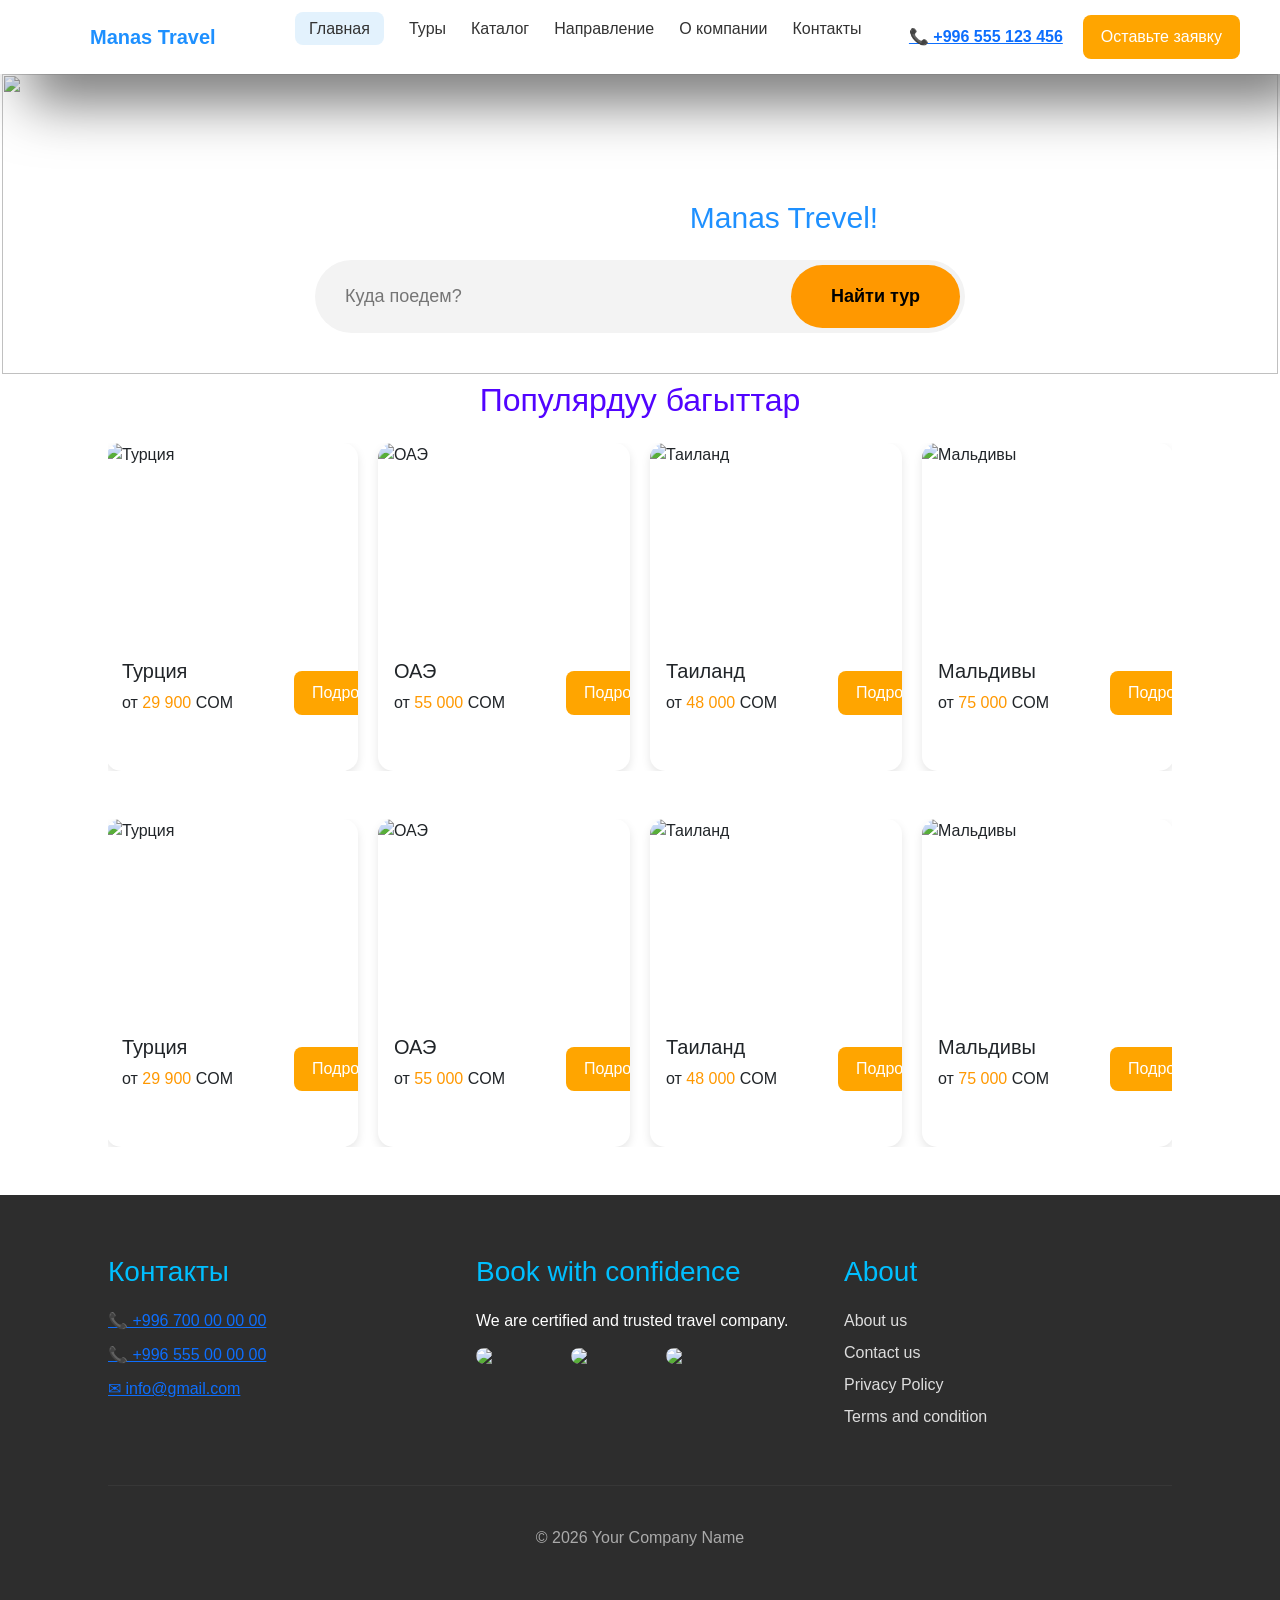
==== index.html @ 94946ac3 "manas travel" ====
<!DOCTYPE html>
<html lang="en">
<head>
    <meta charset="UTF-8">
    <meta name="viewport" content="width=device-width, initial-scale=1.0">
    <link rel="preconnect" href="https://fonts.googleapis.com">
    <link href="https://cdn.jsdelivr.net/npm/bootstrap@5.3.3/dist/css/bootstrap.min.css" rel="stylesheet" integrity="sha384-QWTKZyjpPEjISv5WaRU9OFeRpok6YctnYmDr5pNlyT2bRjXh0JMhjY6hW+ALEwIH" crossorigin="anonymous">
    <link rel="preconnect" href="https://fonts.gstatic.com" crossorigin>
    <link href="https://fonts.googleapis.com/css2?family=Abril+Fatface&family=Google+Sans:ital,opsz,wght@0,17..18,400..700;1,17..18,400..700&family=Inter:ital,opsz,wght@0,14..32,100..900;1,14..32,100..900&family=Montserrat:ital,wght@0,100..900;1,100..900&display=swap" rel="stylesheet">
    <link rel="stylesheet" href="style.css">
    <title>Manas Travel</title>
</head>
<body>
    <!-- menu -->

    <header class="navbar">
        <div class="logo">
            <img src="https://png.pngtree.com/png-clipart/20231206/original/pngtree-worldwide-traveling-plane-photo-png-image_13777643.png" alt="">
            <span>Manas Travel</span>
        </div>
    
        <nav>
            <ul class="menu">
                <li><a href="#" class="active">Главная</a></li>
                <li><a href="#">Туры</a></li>
                <li><a href="#"> Каталог </a></li>
                <li><a href="#">Направление</a></li>
                <li><a href="#">О компании</a></li>
                <li><a href="#">Контакты</a></li>
            </ul>
        </nav>
    
        <div class="contact">
            <span  class="phone"> <a href="#">📞 +996 555 123 456</a></span>
            <button class="btn">Оставьте заявку</button>
            <!-- meny end -->
        </div>
    </header>
     


    
<!-- fon down menu -->

    <div class="section">
     <div class="bacraun-fon">
        <img class="fon" src="https://sputnik.kg/img/102773/07/1027730790_0:141:3712:2475_1920x0_80_0_0_89487f8775e7adcf8568377d935c62b5.jpg" alt="">
     </div>
     <p class="blue-text">Открой Мир с  <span> Manas Trevel! </span> </p>
    </div>

<!-- fon down menu end-->


<!-- header-fon -->
 
<div class="search-bar">
    <div class="search-box">

        <input type="text" placeholder="Куда поедем?" />

        <button class="search-btn">
            Найти тур
        </button>

    </div>
</div>
       
<!-- header-fon  end-->




<!-- slider  -->  
<div class="container my-5">
    <h2 class="mb-4">Популярдуу багыттар</h2>

    <div id="carouselExample" class="carousel slide" data-bs-ride="carousel">
        <div class="carousel-inner">
            
            <div class="carousel-item active">
                <div class="row">
                    <div class="col-3">
                        <div class="card">
                            <img src="https://cdn.ingos.ru/images/blog/samye-vysokie-gory-v-mire.jpg" class="card-img-top" alt="Турция">
                            <div class="card-body">
                                <h5 class="card-title">Турция</h5>
                                <p class="price">от <span>29 900</span> COM</p>
                                <a class="btn-Details" href="#">
                                    <button type="button" class="btn btn-primary">Подробнее</button>
                                </a>
                            </div>
                        </div>
                    </div>
                    <div class="col-3">
                        <div class="card">
                            <img src="https://www.kovinov.com/biblioteka/gory-mira/gimalai.jpg" class="card-img-top" alt="ОАЭ">
                            <div class="card-body">
                                <h5 class="card-title">ОАЭ</h5>
                                <p class="price">от <span>55 000</span> COM</p>
                                <a class="btn-Details" href="#">
                                    <button type="button" class="btn btn-primary">Подробнее</button>
                                </a>
                            </div>
                        </div>
                    </div>
                    <div class="col-3">
                        <div class="card">
                            <img src="https://sputnik.kg/img/102080/70/1020807064_0:0:3888:2592_600x0_80_0_1_5077b09cafb558b3ad259ab169eb769e.jpg" class="card-img-top" alt="Таиланд">
                            <div class="card-body">
                                <h5 class="card-title">Таиланд</h5>
                                <p class="price">от <span>48 000</span> COM</p>
                                <a class="btn-Details" href="#">
                                    <button type="button" class="btn btn-primary">Подробнее</button>
                                </a>
                            </div>
                        </div>
                    </div>
                    <div class="col-3">
                        <div class="card">
                            <img src="https://t3.ftcdn.net/jpg/00/75/82/52/360_F_75825293_EmDAD2I0aNMpyOq0IFwFzRhvRxQbHTyL.jpg" class="card-img-top" alt="Мальдивы">
                            <div class="card-body">
                                <h5 class="card-title">Мальдивы</h5>
                                <p class="price">от <span>75 000</span> COM</p>
                                <a class="btn-Details" href="#">
                                    <button type="button" class="btn btn-primary">Подробнее</button>
                                </a>
                            </div>
                        </div>
                    </div>

                </div>
            </div>
        </div>


    </div>
</div>
<!-- slider end 1  --> 


<!-- slider  start 2--> 
 
<div class="margin-top">

<div class="container mt-5  my-5"  >
    <div id="carouselExample" class="carousel slide" data-bs-ride="carousel">
        <div class="carousel-inner">
            
            <div class="carousel-item active">
                <div class="row">
                    <div class="col-3">
                        <div class="card">
                            <img src="https://cdn.ingos.ru/images/blog/samye-vysokie-gory-v-mire.jpg" class="card-img-top" alt="Турция">
                            <div class="card-body">
                                <h5 class="card-title">Турция</h5>
                                <p class="price">от <span>29 900</span> COM</p>
                                <a class="btn-Details" href="#">
                                    <button type="button" class="btn btn-primary">Подробнее</button>
                                </a>
                            </div>
                        </div>
                    </div>
                    <div class="col-3">
                        <div class="card">
                            <img src="https://www.kovinov.com/biblioteka/gory-mira/gimalai.jpg" class="card-img-top" alt="ОАЭ">
                            <div class="card-body">
                                <h5 class="card-title">ОАЭ</h5>
                                <p class="price">от <span>55 000</span> COM</p>
                                <a class="btn-Details" href="#">
                                    <button type="button" class="btn btn-primary">Подробнее</button>
                                </a>
                            </div>
                        </div>
                    </div>
                    <div class="col-3">
                        <div class="card">
                            <img src="https://sputnik.kg/img/102080/70/1020807064_0:0:3888:2592_600x0_80_0_1_5077b09cafb558b3ad259ab169eb769e.jpg" class="card-img-top" alt="Таиланд">
                            <div class="card-body">
                                <h5 class="card-title">Таиланд</h5>
                                <p class="price">от <span>48 000</span> COM</p>
                                <a class="btn-Details" href="#">
                                    <button type="button" class="btn btn-primary">Подробнее</button>
                                </a>
                            </div>
                        </div>
                    </div>
                    <div class="col-3">
                        <div class="card">
                            <img src="https://t3.ftcdn.net/jpg/00/75/82/52/360_F_75825293_EmDAD2I0aNMpyOq0IFwFzRhvRxQbHTyL.jpg" class="card-img-top" alt="Мальдивы">
                            <div class="card-body">
                                <h5 class="card-title">Мальдивы</h5>
                                <p class="price">от <span>75 000</span> COM</p>
                                <a class="btn-Details" href="#">
                                    <button type="button" class="btn btn-primary">Подробнее</button>
                                </a>
                            </div>
                        </div>
                    </div>

                </div>
            </div>
        </div>
     
    </div>
</div>

</div>
<!-- slider  end 2 --> 


<!-- down туйундогу кара  -->
<footer class="footer">
    <div class="container">

        <div class="footer-grid">

            <!-- Contact -->
            <div>
                <h3>Контакты</h3>
                <a href="#"> <p>📞 +996 700 00 00 00</p></a>
                <a href="#"> <p>📞 +996 555 00 00 00</p></a>
                <a href="#"> <p>✉ info@gmail.com</p></a>
            </div>

            <!-- Certificates -->
            <div>
                <h3>Book with confidence</h3>
                <p class="small-text">
                    We are certified and trusted travel company.
                </p>

                <div class="certificates">
                    <img src="cert1.png">
                    <img src="cert2.png">
                    <img src="cert3.png">
                </div>
            </div>

            <!-- About -->
            <div>
                <h3>About</h3>
                <ul>
                    <li><a href="#">About us</a></li>
                    <li><a href="#">Contact us</a></li>
                    <li><a href="#">Privacy Policy</a></li>
                    <li><a href="#">Terms and condition</a></li>
                </ul>
            </div>

        </div>

        <hr>

        <p class="copyright">
            © 2026 Your Company Name
        </p>

    </div>
</footer>
<!-- down туйундогу кара   end-->
<script src="https://cdn.jsdelivr.net/npm/bootstrap@5.3.0/dist/js/bootstrap.bundle.min.js"></script>
</body>
</html>
---- style.css ----
* {
    margin: 0;
    padding: 0;
    box-sizing: border-box;
}

/* MENU START */
body {
    font-family: Arial, sans-serif;
}

.navbar {
    display: flex;
    justify-content: space-between;
    align-items: center;
    padding: 15px 40px;
    background: #ffffff;
    box-shadow:  28px 28px 56px #747474,
    -28px -28px 56px #ffffff;

}

/* LOGO */
.logo {
    display: flex;
    align-items: center;
    gap: 10px;
}

.logo img {
    width: 40px;
}

.logo span {
    font-size: 20px;
    font-weight: bold;
    color: #1e90ff;
}

/* MENU */
.menu {
    display: flex;
    list-style: none;
    gap: 25px;
}

.menu a {
    text-decoration: none;
    color: #333;
    font-weight: 500;
}

.menu a:hover {
    color: #1e90ff;
}

.menu .active {
    background: #e3f2fd;
    padding: 8px 14px;
    border-radius: 8px;
}

/* CONTACT */
.contact {
    display: flex;
    align-items: center;
    gap: 20px;
}

.phone {
    font-weight: 600;
    color: #333;
}

.btn {
    background: orange;
    border: none;
    padding: 10px 18px;
    border-radius: 8px;
    color: white;
    cursor: pointer;
}

.btn:hover {
    background: darkorange;
}
/* MENU END */


  

/* fon down menu  */
.bacraun-fon{
    margin-left: 2px;
    margin-right: 2px;
}

.fon{
    width: 100%;
    height: 300px;
    object-fit: cover; /* кадрга туура келиши үчүн */
}

.blue-text{
    font-size: 30px;
    color: white;
    font-weight: 400;
    margin-top: -179px;
    margin-left: 491px;
}
.blue-text span{
    color: #1e90ff;
}

/* fon down menu end  */





/*  <!-- header-fon -->  */
 
.search-bar {
    display: flex;
    justify-content: center;
    margin-top: 20px;
}

.search-box {
    width: 650px;
    background: #f3f3f3;
    padding: 5px;
    border-radius: 40px;
    display: flex;
    align-items: center;
}

.search-box input {
    flex: 1;
    border: none;
    outline: none;
    background: transparent;
    padding: 18px 25px;
    font-size: 18px;
    border-radius: 60px;
}

.search-btn {
    background: #ff9800;
    border: none;
    padding: 18px 40px;
    border-radius: 60px;
    font-size: 18px;
    font-weight: 600;
    cursor: pointer;
    transition: 0.3s;
}

.search-btn:hover {
    background: #e68900;
}
/* <!-- header-fon  end--> */








/* slider */
.container h2{
    text-align: center;
    color: #5204ff;
}
.row {
    display: flex;
    flex-wrap: nowrap; /* Карталардын төмөн түшүп кетишине жол бербейт */
}

.price span{
    color: #ff9800;
}

.col-3 {
    flex: 0 0 25%; 
    max-width: 25%;
    padding: 0 10px; 
}

.card {
    border-radius: 15px;
    overflow: hidden;
    border: none;
    box-shadow: 0 4px 10px rgba(0,0,0,0.1);
    transition: 0.9s;
}

.card:hover {
    transform: scale(0.9);
}

.card-img-top {
    height: 200px;
    object-fit: cover;
    object-position: center; 
}


/* BTN */
.btn-Details button{
    margin-left: 172px;
    margin-top: -102px;
    padding-right: 2px;
}

.btn-Details button:hover{
    color: #e63d00;
    background-color: #1e90ff;
}


.margin-top{
    margin-top: 40px;
}
/* Мобилдик версияда телефондун экранына тууралоо */
@media (max-width: 992px) {
    .col-3 {
        flex: 0 0 50%; /* Планшетте 2ден көрүнөт */
        max-width: 50%;
    }
}

@media (max-width: 576px) {
    .col-3 {
        flex: 0 0 100%; /* Телефондо 1ден көрүнөт */
        max-width: 100%;
    }
}



/* slider end */





/* <!-- down туйундогу кара  --> */
.footer {
    background: #2d2d2d;
    color: #fff;
    padding: 60px 0;
}

.container {
    width: 85%;
    margin: auto;
}

.footer-grid {
    display: grid;
    grid-template-columns: repeat(3, 1fr);
    gap: 40px;
}

.footer h3 {
    margin-bottom: 20px;
    color: #00bfff;
}

.footer p {
    margin-bottom: 10px;
}

.footer ul {
    list-style: none;
    padding: 0;
}

.footer ul li {
    margin-bottom: 8px;
}

.footer ul li a {
    color: #ddd;
    text-decoration: none;
    transition: 0.3s;
}

.footer ul li a:hover {
    color: #00bfff;
}

.certificates {
    display: flex;
    gap: 15px;
    margin-top: 15px;
}

.certificates img {
    width: 80px;
    border-radius: 10px;
}

hr {
    border: none;
    border-top: 1px solid #555;
    margin: 40px 0;
}

.copyright {
    text-align: center;
    color: #aaa;
}
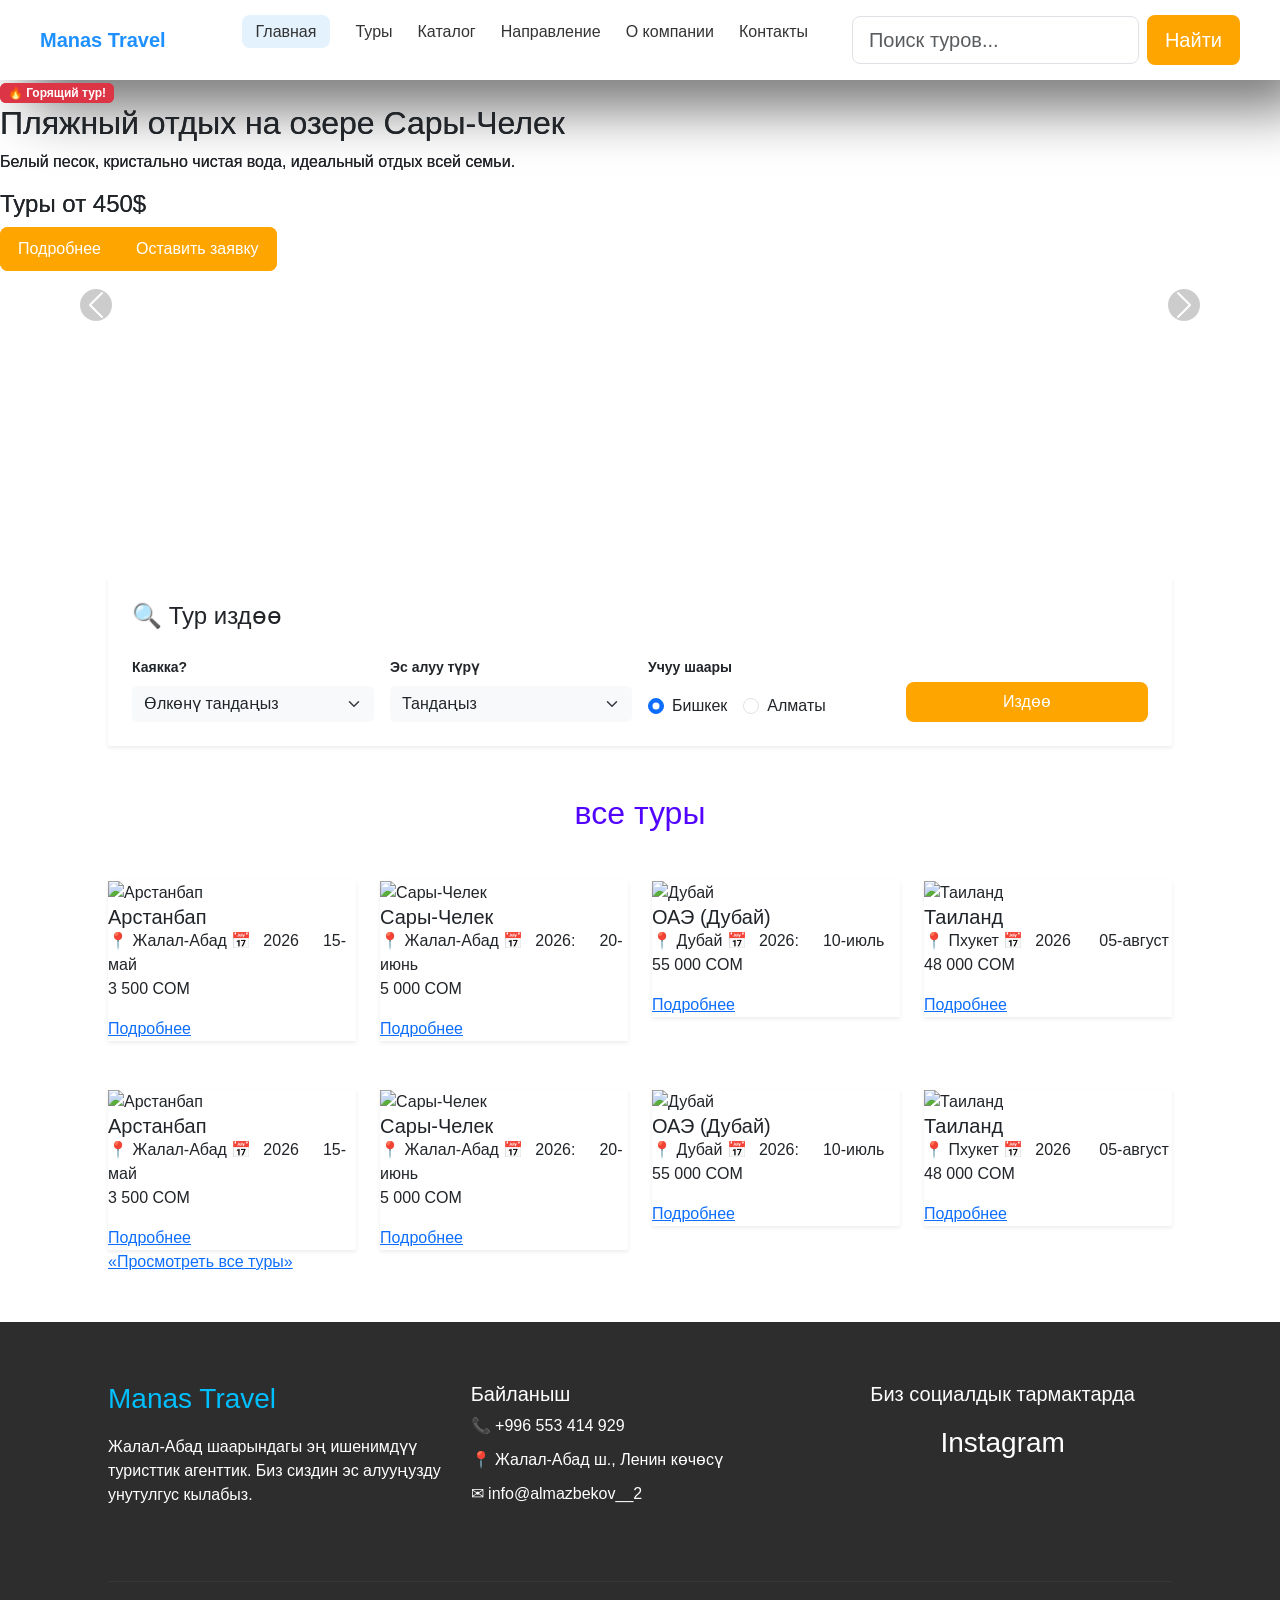
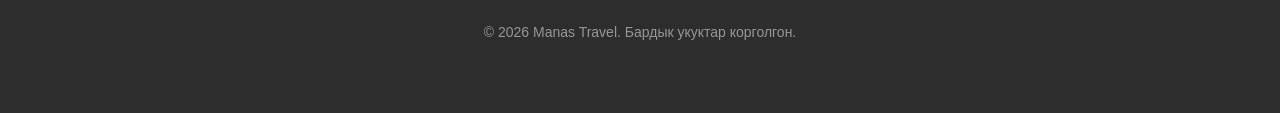
==== commit badefec8: "first commit" ====
--- a/index.html
+++ b/index.html
@@ -6,7 +6,7 @@
     <link rel="preconnect" href="https://fonts.googleapis.com">
     <link href="https://cdn.jsdelivr.net/npm/bootstrap@5.3.3/dist/css/bootstrap.min.css" rel="stylesheet" integrity="sha384-QWTKZyjpPEjISv5WaRU9OFeRpok6YctnYmDr5pNlyT2bRjXh0JMhjY6hW+ALEwIH" crossorigin="anonymous">
     <link rel="preconnect" href="https://fonts.gstatic.com" crossorigin>
-    <link href="https://fonts.googleapis.com/css2?family=Abril+Fatface&family=Google+Sans:ital,opsz,wght@0,17..18,400..700;1,17..18,400..700&family=Inter:ital,opsz,wght@0,14..32,100..900;1,14..32,100..900&family=Montserrat:ital,wght@0,100..900;1,100..900&display=swap" rel="stylesheet">
+    <link rel="stylesheet" href="css/bootstrap.min.css">
     <link rel="stylesheet" href="style.css">
     <title>Manas Travel</title>
 </head>
@@ -15,247 +15,357 @@
 
     <header class="navbar">
         <div class="logo">
-            <img src="https://png.pngtree.com/png-clipart/20231206/original/pngtree-worldwide-traveling-plane-photo-png-image_13777643.png" alt="">
             <span>Manas Travel</span>
         </div>
     
         <nav>
             <ul class="menu">
                 <li><a href="#" class="active">Главная</a></li>
-                <li><a href="#">Туры</a></li>
+                <li><a href="all-tours.html">Туры</a></li>
                 <li><a href="#"> Каталог </a></li>
                 <li><a href="#">Направление</a></li>
                 <li><a href="#">О компании</a></li>
                 <li><a href="#">Контакты</a></li>
             </ul>
         </nav>
+  
+        <div class="contacto">
+            <div class="contact">
+                <form class="d-flex align-items-center gap-2" role="search">
+                    <input class="form-control form-control-lg" type="search" placeholder="Поиск туров..." aria-label="Search">
+                    <button class="btn btn-warning btn-lg" type="submit"> Найти</button>
+                </form>
+            </div>
+            
+        </div>
+    </header>
+    <!-- meny end -->
+     
+
+<!-- header fon start-->
+<div id="headerSlider" class="carousel slide carousel-fade" data-bs-ride="carousel">
+
+    <!-- Индикаторлор -->
+    <div class="carousel-indicators">
+      <button type="button" data-bs-target="#headerSlider" data-bs-slide-to="0" class="active"></button>
+      <button type="button" data-bs-target="#headerSlider" data-bs-slide-to="1"></button>
+      <button type="button" data-bs-target="#headerSlider" data-bs-slide-to="2"></button>
+      <button type="button" data-bs-target="#headerSlider" data-bs-slide-to="3"></button>
+    </div>
+  
+    <!-- Слайды -->
+    <div class="carousel-inner">
+  
+      <!-- 1 -->
+      <div class="carousel-item active" style="height:450px; background:url('https://images.unsplash.com/photo-1528127269322-539801943592?w=1400') center/cover no-repeat;">
+        <div class="overlay d-flex align-items-center">
+          <div class="text-slide" style="left:50px; bottom:50px;">
+            <span class="badge bg-danger">🔥 Горящий тур!</span>
+            <h2>Пляжный отдых на озере Сары-Челек</h2>
+            <p>Белый песок, кристально чистая вода, идеальный отдых всей семьи.</p>
+            <h4>Туры от 450$</h4>
+            <div class="btn-group">
+              <a href="#tours" class="btn btn-warning">Подробнее</a>
+              <a href="#booking" class="btn btn-info text-white">Оставить заявку</a>
+            </div>
+          </div>
+        </div>
+      </div>
+  
+
+      <!-- 2 -->
+      <div class="carousel-item active" style="height:450px; background:url('https://images.unsplash.com/photo-1528127269322-539801943592?w=1400') center/cover no-repeat;">
+        <div class="overlay d-flex align-items-center">
+          <div class="text-slide" style="left:50px; bottom:50px;">
+            <span class="badge bg-danger">🔥 Горящий тур!</span>
+            <h2>Пляжный отдых на озере Сары-Челек</h2>
+            <p>Белый песок, кристально чистая вода, идеальный отдых всей семьи.</p>
+            <h4>Туры от 450$</h4>
+            <div class="btn-group">
+              <a href="#tours" class="btn btn-warning">Подробнее</a>
+              <a href="#booking" class="btn btn-info text-white">Оставить заявку</a>
+            </div>
+          </div>
+        </div>
+      </div>
+
+
+      <!-- 3 -->
+      <div class="carousel-item" style="height:450px; background:url('https://images.unsplash.com/photo-1526772662000-3f88f10405ff') center/cover no-repeat;">
+        <div class="overlay d-flex align-items-center">
+          <div class="text-slide" style="left:50px; top:100px;">
+            <span class="badge bg-warning">🎁 Подарок включен</span>
+            <h2>Природный тур по ущельям Кыргызстана</h2>
+            <p>Незабываемые впечатления, профессиональный гид и уютные домики.</p>
+            <h4>Туры от 250$</h4>
+            <div class="btn-group">
+              <a href="#tours" class="btn btn-warning">Подробнее</a>
+              <a href="#booking" class="btn btn-info text-white">Оставить заявку</a>
+            </div>
+          </div>
+        </div>
+      </div>
+  
+      <!-- 4 -->
+      <div class="carousel-item" style="height:450px; background:url('https://images.unsplash.com/photo-1526772662000-3f88f10405ff') center/cover no-repeat;">
+        <div class="overlay d-flex align-items-center">
+          <div class="text-slide" style="left:50px; top:100px;">
+            <span class="badge bg-warning">🎁 Подарок включен</span>
+            <h2>Природный тур по ущельям Кыргызстана</h2>
+            <p>Незабываемые впечатления, профессиональный гид и уютные домики.</p>
+            <h4>Туры от 250$</h4>
+            <div class="btn-group">
+              <a href="#tours" class="btn btn-warning">Подробнее</a>
+              <a href="#booking" class="btn btn-info text-white">Оставить заявку</a>
+            </div>
+          </div>
+        </div>
+      </div>
+  
+  
+    </div>
+  
+    <!-- Кнопкалар -->
+    <button class="carousel-control-prev" type="button" data-bs-target="#headerSlider" data-bs-slide="prev">
+      <span class="carousel-control-prev-icon" style="background-color: rgba(0,0,0,0.4); border-radius:50%;"></span>
+    </button>
+    <button class="carousel-control-next" type="button" data-bs-target="#headerSlider" data-bs-slide="next">
+      <span class="carousel-control-next-icon" style="background-color: rgba(0,0,0,0.4); border-radius:50%;"></span>
+    </button>
+  
+  </div>
+<!-- header-fon  end-->
+
+ 
+<!-- поиск  -->
+
+<div class="container mt-5">
+    <div class="search-filter-card p-4 shadow-sm">
+        <h4 class="mb-4">🔍 Тур издөө</h4>
+        
+        <form class="row g-3">
+            <div class="col-md-3">
+                <label class="form-label small fw-bold">Каякка?</label>
+                <select class="form-select border-0 bg-light">
+                    <option selected>Өлкөнү тандаңыз</option>
+                    <option value="1">Турция</option>
+                    <option value="2">Египет</option>
+                    <option value="3">ОАЭ</option>
+                    <option value="4">Таиланд</option>
+                </select>
+            </div>
+
+            <div class="col-md-3">
+                <label class="form-label small fw-bold">Эс алуу түрү</label>
+                <select class="form-select border-0 bg-light">
+                    <option selected>Тандаңыз</option>
+                    <option>Пляж</option>
+                    <option>Тоо</option>
+                    <option>Экскурсия</option>
+                </select>
+            </div>
+
+            <div class="col-md-3">
+                <label class="form-label small fw-bold">Учуу шаары</label>
+                <div class="d-flex align-items-center mt-2 gap-3">
+                    <div class="form-check">
+                        <input class="form-check-input" type="radio" name="city" id="bishkek" checked>
+                        <label class="form-check-label" for="bishkek">Бишкек</label>
+                    </div>
+                    <div class="form-check">
+                        <input class="form-check-input" type="radio" name="city" id="almaty">
+                        <label class="form-check-label" for="almaty">Алматы</label>
+                    </div>
+                </div>
+            </div>
+
+            <div class="col-md-3 d-flex align-items-end">
+                <button type="button" class="btn btn-primary w-100 py-2 filter-btn">Издөө</button>
+            </div>
+        </form>
+    </div>
+</div>
+<!-- поиск  end -->
+
+ <!-- BLOK   1-->  
+<div class="container my-5">
+    <h2 class="text-center mb-5">все туры</h2>
     
-        <div class="contact">
-            <span  class="phone"> <a href="#">📞 +996 555 123 456</a></span>
-            <button class="btn">Оставьте заявку</button>
-            <!-- meny end -->
-        </div>
-    </header>
-     
-
-
-    
-<!-- fon down menu -->
-
-    <div class="section">
-     <div class="bacraun-fon">
-        <img class="fon" src="https://sputnik.kg/img/102773/07/1027730790_0:141:3712:2475_1920x0_80_0_0_89487f8775e7adcf8568377d935c62b5.jpg" alt="">
-     </div>
-     <p class="blue-text">Открой Мир с  <span> Manas Trevel! </span> </p>
-    </div>
-
-<!-- fon down menu end-->
-
-
-<!-- header-fon -->
- 
-<div class="search-bar">
-    <div class="search-box">
-
-        <input type="text" placeholder="Куда поедем?" />
-
-        <button class="search-btn">
-            Найти тур
-        </button>
-
+    <div class="row g-4"> 
+        
+        <div class="col-lg-3 col-md-6 col-sm-12">
+            <div class="carda shadow-sm">
+                <div class="img-zoom">
+                    <img src="https://kyrtag.kg/upload/iblock/1ab/1ab6e49ca103335dc1ac44d14fc2673a.jpg" alt="Арстанбап">
+                </div>
+                <div class="card-body">
+                    <h5 class="card-title">Арстанбап</h5>
+                    <div class="tour-info">
+                        <span class="info-item">📍 Жалал-Абад</span>
+                        <span class="info-item">📅⠀2026⠀⠀15-май</span>
+                    </div>
+                    <p class="price">3 500 COM</p>
+                    <a href="" class="tour-btn">Подробнее</a>
+                </div>
+            </div>
+        </div>
+
+        <div class="col-lg-3 col-md-6 col-sm-12">
+            <div class="carda shadow-sm">
+                <div class="img-zoom">
+                    <img src="https://kg.kabar.kg/site/assets/files/128100/sequence_02_00_03_34_06_still005.jpg" alt="Сары-Челек">
+                </div>
+                <div class="card-body">
+                    <h5 class="card-title">Сары-Челек</h5>
+                    <div class="tour-info">
+                        <span class="info-item">📍 Жалал-Абад</span>
+                        <span class="info-item">📅⠀2026:⠀⠀20-июнь</span>
+                    </div>
+                    <p class="price">5 000 COM</p>
+                    <a href="" class="tour-btn">Подробнее</a>
+                </div>
+            </div>
+        </div>
+
+        <div class="col-lg-3 col-md-6 col-sm-12">
+            <div class="carda shadow-sm">
+                <div class="img-zoom">
+                    <img src="https://www.kovinov.com/biblioteka/gory-mira/gimalai.jpg" alt="Дубай">
+                </div>
+                <div class="card-body">
+                    <h5 class="card-title">ОАЭ (Дубай)</h5>
+                    <div class="tour-info">
+                        <span class="info-item">📍 Дубай</span>
+                        <span class="info-item">📅⠀2026:⠀⠀10-июль</span>
+                    </div>
+                    <p class="price">55 000 COM</p>
+                    <a href="" class="tour-btn">Подробнее</a>
+                </div>
+            </div>
+        </div>
+
+        <div class="col-lg-3 col-md-6 col-sm-12">
+            <div class="carda shadow-sm">
+                <div class="img-zoom">
+                    <img src="https://sputnik.kg/img/102080/70/1020807064_0:0:3888:2592_600x0_80_0_1_5077b09cafb558b3ad259ab169eb769e.jpg" alt="Таиланд">
+                </div>
+                <div class="card-body">
+                    <h5 class="card-title">Таиланд</h5>
+                    <div class="tour-info">
+                        <span class="info-item">📍 Пхукет</span>
+                        <span class="info-item">📅⠀2026⠀⠀ 05-август</span>
+                    </div>
+                    <p class="price">48 000 COM</p>
+                    <a href="" class="tour-btn">Подробнее</a>
+                </div>
+            </div>
+        </div>
     </div>
 </div>
-       
-<!-- header-fon  end-->
-
-
-
-
-<!-- slider  -->  
-<div class="container my-5">
-    <h2 class="mb-4">Популярдуу багыттар</h2>
-
-    <div id="carouselExample" class="carousel slide" data-bs-ride="carousel">
-        <div class="carousel-inner">
-            
-            <div class="carousel-item active">
-                <div class="row">
-                    <div class="col-3">
-                        <div class="card">
-                            <img src="https://cdn.ingos.ru/images/blog/samye-vysokie-gory-v-mire.jpg" class="card-img-top" alt="Турция">
-                            <div class="card-body">
-                                <h5 class="card-title">Турция</h5>
-                                <p class="price">от <span>29 900</span> COM</p>
-                                <a class="btn-Details" href="#">
-                                    <button type="button" class="btn btn-primary">Подробнее</button>
-                                </a>
+
+
+<!-- BLOK  start 2--> 
+<div class="container my-5">         
+    <div class="row g-4">             
+        <div class="col-lg-3 col-md-6 col-sm-12">
+            <div class="carda shadow-sm">
+                        <div class="img-zoom">
+                            <img src="https://kyrtag.kg/upload/iblock/1ab/1ab6e49ca103335dc1ac44d14fc2673a.jpg" alt="Арстанбап">
+                        </div>
+                        <div class="card-body">
+                            <h5 class="card-title">Арстанбап</h5>
+                            <div class="tour-info">
+                                <span class="info-item">📍 Жалал-Абад</span>
+                                <span class="info-item">📅⠀2026⠀⠀15-май</span>
                             </div>
-                        </div>
-                    </div>
-                    <div class="col-3">
-                        <div class="card">
-                            <img src="https://www.kovinov.com/biblioteka/gory-mira/gimalai.jpg" class="card-img-top" alt="ОАЭ">
-                            <div class="card-body">
-                                <h5 class="card-title">ОАЭ</h5>
-                                <p class="price">от <span>55 000</span> COM</p>
-                                <a class="btn-Details" href="#">
-                                    <button type="button" class="btn btn-primary">Подробнее</button>
-                                </a>
+                            <p class="price">3 500 COM</p>
+                            <a href="" class="tour-btn">Подробнее</a>
+                        </div>
+                    </div>
+                </div>
+                
+                <div class="col-lg-3 col-md-6 col-sm-12">
+                    <div class="carda shadow-sm">
+                        <div class="img-zoom">
+                            <img src="https://kg.kabar.kg/site/assets/files/128100/sequence_02_00_03_34_06_still005.jpg" alt="Сары-Челек">
+                        </div>
+                        <div class="card-body">
+                            <h5 class="card-title">Сары-Челек</h5>
+                            <div class="tour-info">
+                                <span class="info-item">📍 Жалал-Абад</span>
+                                <span class="info-item">📅⠀2026:⠀⠀20-июнь</span>
                             </div>
-                        </div>
-                    </div>
-                    <div class="col-3">
-                        <div class="card">
-                            <img src="https://sputnik.kg/img/102080/70/1020807064_0:0:3888:2592_600x0_80_0_1_5077b09cafb558b3ad259ab169eb769e.jpg" class="card-img-top" alt="Таиланд">
-                            <div class="card-body">
-                                <h5 class="card-title">Таиланд</h5>
-                                <p class="price">от <span>48 000</span> COM</p>
-                                <a class="btn-Details" href="#">
-                                    <button type="button" class="btn btn-primary">Подробнее</button>
-                                </a>
+                            <p class="price">5 000 COM</p>
+                            <a href="" class="tour-btn">Подробнее</a>
+                        </div>
+                    </div>
+                </div>
+                
+                <div class="col-lg-3 col-md-6 col-sm-12">
+                    <div class="carda shadow-sm">
+                        <div class="img-zoom">
+                            <img src="https://www.kovinov.com/biblioteka/gory-mira/gimalai.jpg" alt="Дубай">
+                        </div>
+                        <div class="card-body">
+                            <h5 class="card-title">ОАЭ (Дубай)</h5>
+                            <div class="tour-info">
+                                <span class="info-item">📍 Дубай</span>
+                                <span class="info-item">📅⠀2026:⠀⠀10-июль</span>
                             </div>
-                        </div>
-                    </div>
-                    <div class="col-3">
-                        <div class="card">
-                            <img src="https://t3.ftcdn.net/jpg/00/75/82/52/360_F_75825293_EmDAD2I0aNMpyOq0IFwFzRhvRxQbHTyL.jpg" class="card-img-top" alt="Мальдивы">
-                            <div class="card-body">
-                                <h5 class="card-title">Мальдивы</h5>
-                                <p class="price">от <span>75 000</span> COM</p>
-                                <a class="btn-Details" href="#">
-                                    <button type="button" class="btn btn-primary">Подробнее</button>
-                                </a>
+                            <p class="price">55 000 COM</p>
+                            <a href="" class="tour-btn">Подробнее</a>
+                        </div>
+                    </div>
+                </div>
+                
+                <div class="col-lg-3 col-md-6 col-sm-12">
+                    <div class="carda shadow-sm">
+                        <div class="img-zoom">
+                            <img src="https://sputnik.kg/img/102080/70/1020807064_0:0:3888:2592_600x0_80_0_1_5077b09cafb558b3ad259ab169eb769e.jpg" alt="Таиланд">
+                        </div>
+                        <div class="card-body">
+                            <h5 class="card-title">Таиланд</h5>
+                            <div class="tour-info">
+                                <span class="info-item">📍 Пхукет</span>
+                                <span class="info-item">📅⠀2026⠀⠀ 05-август</span>
                             </div>
-                        </div>
-                    </div>
-
-                </div>
-            </div>
-        </div>
-
-
-    </div>
-</div>
-<!-- slider end 1  --> 
-
-
-<!-- slider  start 2--> 
- 
-<div class="margin-top">
-
-<div class="container mt-5  my-5"  >
-    <div id="carouselExample" class="carousel slide" data-bs-ride="carousel">
-        <div class="carousel-inner">
-            
-            <div class="carousel-item active">
-                <div class="row">
-                    <div class="col-3">
-                        <div class="card">
-                            <img src="https://cdn.ingos.ru/images/blog/samye-vysokie-gory-v-mire.jpg" class="card-img-top" alt="Турция">
-                            <div class="card-body">
-                                <h5 class="card-title">Турция</h5>
-                                <p class="price">от <span>29 900</span> COM</p>
-                                <a class="btn-Details" href="#">
-                                    <button type="button" class="btn btn-primary">Подробнее</button>
-                                </a>
-                            </div>
-                        </div>
-                    </div>
-                    <div class="col-3">
-                        <div class="card">
-                            <img src="https://www.kovinov.com/biblioteka/gory-mira/gimalai.jpg" class="card-img-top" alt="ОАЭ">
-                            <div class="card-body">
-                                <h5 class="card-title">ОАЭ</h5>
-                                <p class="price">от <span>55 000</span> COM</p>
-                                <a class="btn-Details" href="#">
-                                    <button type="button" class="btn btn-primary">Подробнее</button>
-                                </a>
-                            </div>
-                        </div>
-                    </div>
-                    <div class="col-3">
-                        <div class="card">
-                            <img src="https://sputnik.kg/img/102080/70/1020807064_0:0:3888:2592_600x0_80_0_1_5077b09cafb558b3ad259ab169eb769e.jpg" class="card-img-top" alt="Таиланд">
-                            <div class="card-body">
-                                <h5 class="card-title">Таиланд</h5>
-                                <p class="price">от <span>48 000</span> COM</p>
-                                <a class="btn-Details" href="#">
-                                    <button type="button" class="btn btn-primary">Подробнее</button>
-                                </a>
-                            </div>
-                        </div>
-                    </div>
-                    <div class="col-3">
-                        <div class="card">
-                            <img src="https://t3.ftcdn.net/jpg/00/75/82/52/360_F_75825293_EmDAD2I0aNMpyOq0IFwFzRhvRxQbHTyL.jpg" class="card-img-top" alt="Мальдивы">
-                            <div class="card-body">
-                                <h5 class="card-title">Мальдивы</h5>
-                                <p class="price">от <span>75 000</span> COM</p>
-                                <a class="btn-Details" href="#">
-                                    <button type="button" class="btn btn-primary">Подробнее</button>
-                                </a>
-                            </div>
-                        </div>
-                    </div>
-
-                </div>
-            </div>
-        </div>
-     
-    </div>
-</div>
-
-</div>
-<!-- slider  end 2 --> 
+                            <p class="price">48 000 COM</p>
+                            <a href="" class="tour-btn">Подробнее</a>
+                        </div>
+                    </div>
+                </div>
+                
+            </div>
+            <div class="all-tour">
+                <a href="all-tours.html" class="tour-btn">«Просмотреть все туры»</a>
+            </div>
+        </div>
+<!-- BLOK  end 2 --> 
 
 
 <!-- down туйундогу кара  -->
-<footer class="footer">
+<footer class="footer mt-5">
     <div class="container">
-
-        <div class="footer-grid">
-
-            <!-- Contact -->
-            <div>
-                <h3>Контакты</h3>
-                <a href="#"> <p>📞 +996 700 00 00 00</p></a>
-                <a href="#"> <p>📞 +996 555 00 00 00</p></a>
-                <a href="#"> <p>✉ info@gmail.com</p></a>
-            </div>
-
-            <!-- Certificates -->
-            <div>
-                <h3>Book with confidence</h3>
-                <p class="small-text">
-                    We are certified and trusted travel company.
-                </p>
-
-                <div class="certificates">
-                    <img src="cert1.png">
-                    <img src="cert2.png">
-                    <img src="cert3.png">
-                </div>
-            </div>
-
-            <!-- About -->
-            <div>
-                <h3>About</h3>
-                <ul>
-                    <li><a href="#">About us</a></li>
-                    <li><a href="#">Contact us</a></li>
-                    <li><a href="#">Privacy Policy</a></li>
-                    <li><a href="#">Terms and condition</a></li>
-                </ul>
-            </div>
-
-        </div>
-
+        <div class="row">
+            <div class="col-md-4 mb-4">
+                <h3 class="logo-footer">Manas Travel</h3>
+                <p>Жалал-Абад шаарындагы эң ишенимдүү туристтик агенттик. Биз сиздин эс алууңузду унутулгус кылабыз.</p>
+            </div>
+            <div class="col-md-4 mb-4">
+                <h5>Байланыш</h5>
+                <p>📞 +996 553 414 929</p>
+                <p>📍 Жалал-Абад ш., Ленин көчөсү</p>
+                <p>✉ info@almazbekov__2</p>
+            </div>
+            <div class="col-md-4 mb-4 text-center">
+                <h5>Биз социалдык тармактарда</h5>
+                <div class="d-flex justify-content-center gap-3 mt-3">
+                    <span class="fs-3">Instagram</span>
+                </div>
+            </div>
+        </div>
         <hr>
-
-        <p class="copyright">
-            © 2026 Your Company Name
-        </p>
-
+        <p class="text-center opacity-50 small">© 2026 Manas Travel. Бардык укуктар корголгон.</p>
     </div>
 </footer>
 <!-- down туйундогу кара   end-->
